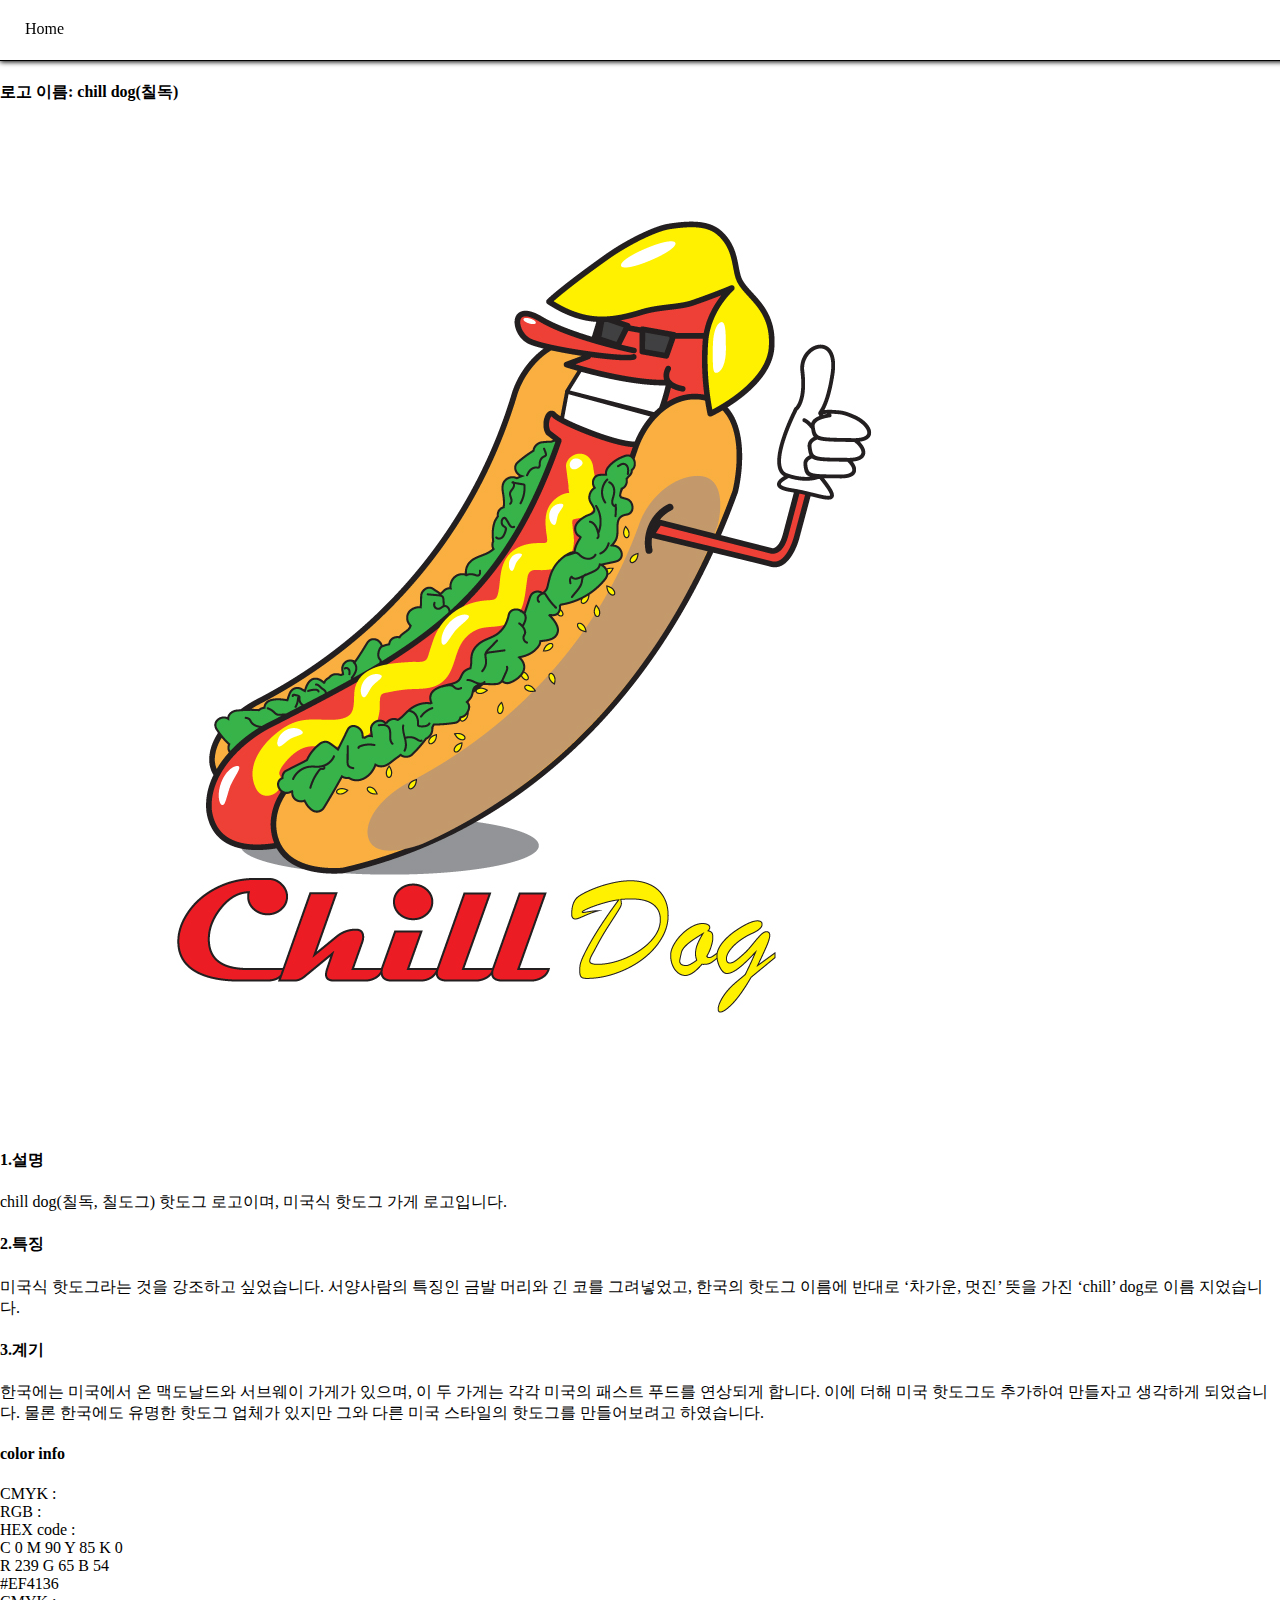
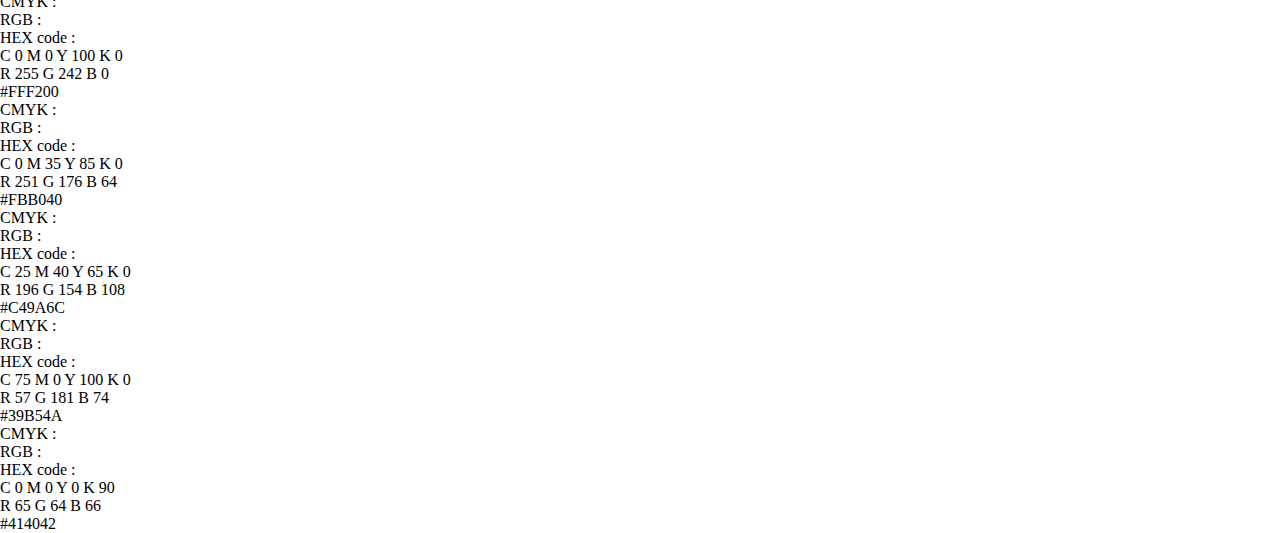
==== logo.html @ e680ff01 "Add files via upload" ====
<!DOCTYPE html>
<html lang="en" dir="ltr">
  <head>
    <meta charset="utf-8">
    <link rel="stylesheet" href="css/header.css">
    <link rel="stylesheet" href="css/logo.css">
    <link href="https://fonts.googleapis.com/css2?family=Anton&display=swap" rel="stylesheet">
    <link href="https://fonts.googleapis.com/css2?family=Lobster&display=swap" rel="stylesheet">
    <title>son geun jin</title>
  </head>
  <body>
    <header>
      <div class="home">
        <a href="index.html">Home</a>
      </div>

      <div class="list">
        <a href="logo.html">Logo</a>
        <a href="web.html">Web</a>
        <a href="video_1.html">Video 1</a>
        <a href="video_2.html">Video 2</a>
      </div>
    </header>

    <section>
      <div class="container1">
          <h4>로고 이름: chill dog(칠독)</h4>
      </div>

      <div class="container2">
        <div class="item">
          <img src="image/chill dog.jpg" alt="">
        </div>

        <div class="item">
          <h4>1.설명</h4>
          chill dog(칠독, 칠도그) 핫도그 로고이며,
          미국식 핫도그 가게 로고입니다.
          <h4>2.특징</h4>
          미국식 핫도그라는 것을 강조하고 싶었습니다.
          서양사람의 특징인 금발 머리와 긴 코를 그려넣었고,
          한국의 핫도그 이름에 반대로 ‘차가운, 멋진’ 뜻을 가진
          ‘chill’ dog로 이름 지었습니다.
          <h4>3.계기</h4>
          한국에는 미국에서 온 맥도날드와 서브웨이 가게가
          있으며, 이 두 가게는 각각 미국의 패스트 푸드를
          연상되게 합니다. 이에 더해 미국 핫도그도 추가하여
          만들자고 생각하게 되었습니다. 물론 한국에도 유명한
          핫도그 업체가 있지만 그와 다른 미국 스타일의 핫도그를
          만들어보려고 하였습니다.
        </div>
      </div>

      <div class="container3">
          <h4>color info</h4>
      </div>

      <div class="container4">
        <div class="item">
          <div class="colorSet">
            <div class="color EF4136">

            </div>
            <div class="color info">
              CMYK : <br>
              RGB :<br>
              HEX code :
            </div>
            <div class="color descrption">
              C 0 M 90 Y 85 K 0 <br>
              R 239 G 65 B 54 <br>
              #EF4136
            </div>
          </div>

          <div class="colorSet">
            <div class="color FFF200">

            </div>
            <div class="color info">
              CMYK : <br>
              RGB :<br>
              HEX code :
            </div>
            <div class="color descrption">
              C 0 M 0 Y 100 K 0 <br>
              R 255 G 242 B 0 <br>
              #FFF200
            </div>
          </div>

          <div class="colorSet">
            <div class="color FBB040">

            </div>
            <div class="color info">
              CMYK : <br>
              RGB :<br>
              HEX code :
            </div>
            <div class="color descrption">
              C 0 M 35 Y 85 K 0 <br>
              R 251 G 176 B 64 <br>
              #FBB040
            </div>
          </div>
        </div>

        <div class="item">
          <div class="colorSet">
            <div class="color C49A6C">

            </div>
            <div class="color info">
              CMYK : <br>
              RGB :<br>
              HEX code :
            </div>
            <div class="color descrption">
              C 25 M 40 Y 65 K 0 <br>
              R 196 G 154 B 108 <br>
              #C49A6C
            </div>
          </div>

          <div class="colorSet">
            <div class="color a39B54A">

            </div>
            <div class="color info">
              CMYK : <br>
              RGB :<br>
              HEX code :
            </div>
            <div class="color descrption">
              C 75 M 0 Y 100 K 0 <br>
              R 57 G 181 B 74 <br>
              #39B54A
            </div>
          </div>

          <div class="colorSet">
            <div class="color a414042">

            </div>
            <div class="color info">
              CMYK : <br>
              RGB :<br>
              HEX code :
            </div>
            <div class="color descrption">
              C 0 M 0 Y 0 K 90 <br>
              R 65 G 64 B 66 <br>
              #414042
            </div>
          </div>
        </div>
      </div>
    </section>
  </body>
</html>
---- css/header.css ----
/* 공통되는 부분, 틀 작업 */
body{
  margin: 0;
}

header{
  display: flex;
  background-color: white;
  border-bottom: 1px solid black;
  position: sticky;
  top:0;
  width:1920px;
  height: 40px;
  padding-top: 20px;
}

header a{
  margin: 0 20px;
  padding: 5px;
  color:black;
  text-decoration: none;
}

header .list{
  margin-left: 70%
}

header:hover{
  box-shadow:0 1px 5px black;

}
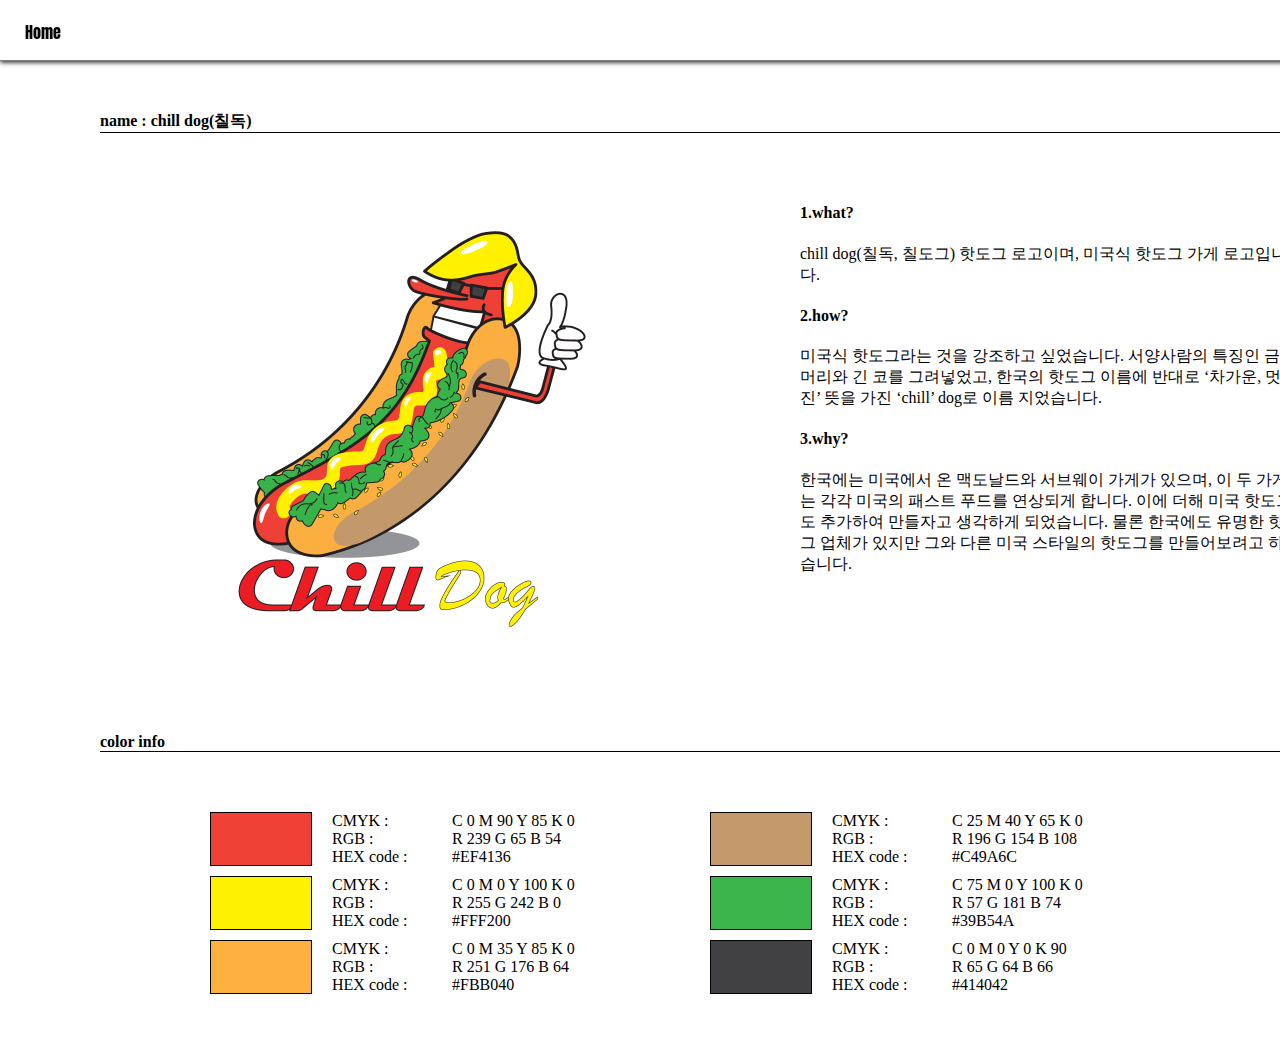
==== commit 4c6f5215: "Add files via upload" ====
--- a/logo.html
+++ b/logo.html
@@ -24,7 +24,7 @@
 
     <section>
       <div class="container1">
-          <h4>로고 이름: chill dog(칠독)</h4>
+          <h4>name : chill dog(칠독)</h4>
       </div>
 
       <div class="container2">
@@ -33,15 +33,15 @@
         </div>
 
         <div class="item">
-          <h4>1.설명</h4>
+          <h4>1.what?</h4>
           chill dog(칠독, 칠도그) 핫도그 로고이며,
           미국식 핫도그 가게 로고입니다.
-          <h4>2.특징</h4>
+          <h4>2.how?</h4>
           미국식 핫도그라는 것을 강조하고 싶었습니다.
           서양사람의 특징인 금발 머리와 긴 코를 그려넣었고,
           한국의 핫도그 이름에 반대로 ‘차가운, 멋진’ 뜻을 가진
           ‘chill’ dog로 이름 지었습니다.
-          <h4>3.계기</h4>
+          <h4>3.why?</h4>
           한국에는 미국에서 온 맥도날드와 서브웨이 가게가
           있으며, 이 두 가게는 각각 미국의 패스트 푸드를
           연상되게 합니다. 이에 더해 미국 핫도그도 추가하여
--- a/css/header.css
+++ b/css/header.css
@@ -6,12 +6,13 @@
 header{
   display: flex;
   background-color: white;
-  border-bottom: 1px solid black;
+  border-bottom: 1px solid gray;
   position: sticky;
   top:0;
   width:1920px;
   height: 40px;
   padding-top: 20px;
+
 }
 
 header a{
@@ -19,6 +20,8 @@
   padding: 5px;
   color:black;
   text-decoration: none;
+  font-family: 'Anton', sans-serif;
+
 }
 
 header .list{
@@ -27,5 +30,5 @@
 
 header:hover{
   box-shadow:0 1px 5px black;
-
+  transition: 0.5s;
 }
--- a/css/logo.css
+++ b/css/logo.css
@@ -0,0 +1,78 @@
+/* div{
+  border: 1px dashed red;
+} */
+
+img{
+  height: 100%;
+  margin-left: 10%;
+}
+
+section .container1, .container2, .container3, .container4{
+  /* border: 1px solid black; */
+  width:1400px;
+  margin: 50px auto;
+}
+
+section .container1 h4, .container3 h4{
+  margin-left: 100px;
+  border-bottom: 1px solid black;
+}
+
+section .container2{
+  display: flex;
+}
+
+section .container2 .item{
+  width:500px;
+  height:500px;
+  margin: 0 auto;
+}
+
+section .container4{
+  display: flex;
+  justify-content: center;
+}
+
+section .container4 .item{
+  width:500px;
+}
+
+section .container4 .colorSet{
+  display: flex;
+  margin: 10px auto;
+}
+
+section .container4 .color{
+  min-width:100px;
+  margin: 0 10px;
+}
+
+section .container4 .EF4136{
+  background-color: #EF4136;
+  border: 1px solid black;
+}
+
+section .container4 .FFF200{
+  background-color: #FFF200;
+  border: 1px solid black;
+}
+
+section .container4 .FBB040{
+  background-color: #FBB040;
+  border: 1px solid black;
+}
+
+section .container4 .C49A6C{
+  background-color: #C49A6C;
+  border: 1px solid black;
+}
+
+section .container4 .a39B54A{
+  background-color: #39B54A;
+  border: 1px solid black;
+}
+
+section .container4 .a414042{
+  background-color: #414042;
+  border: 1px solid black;
+}
